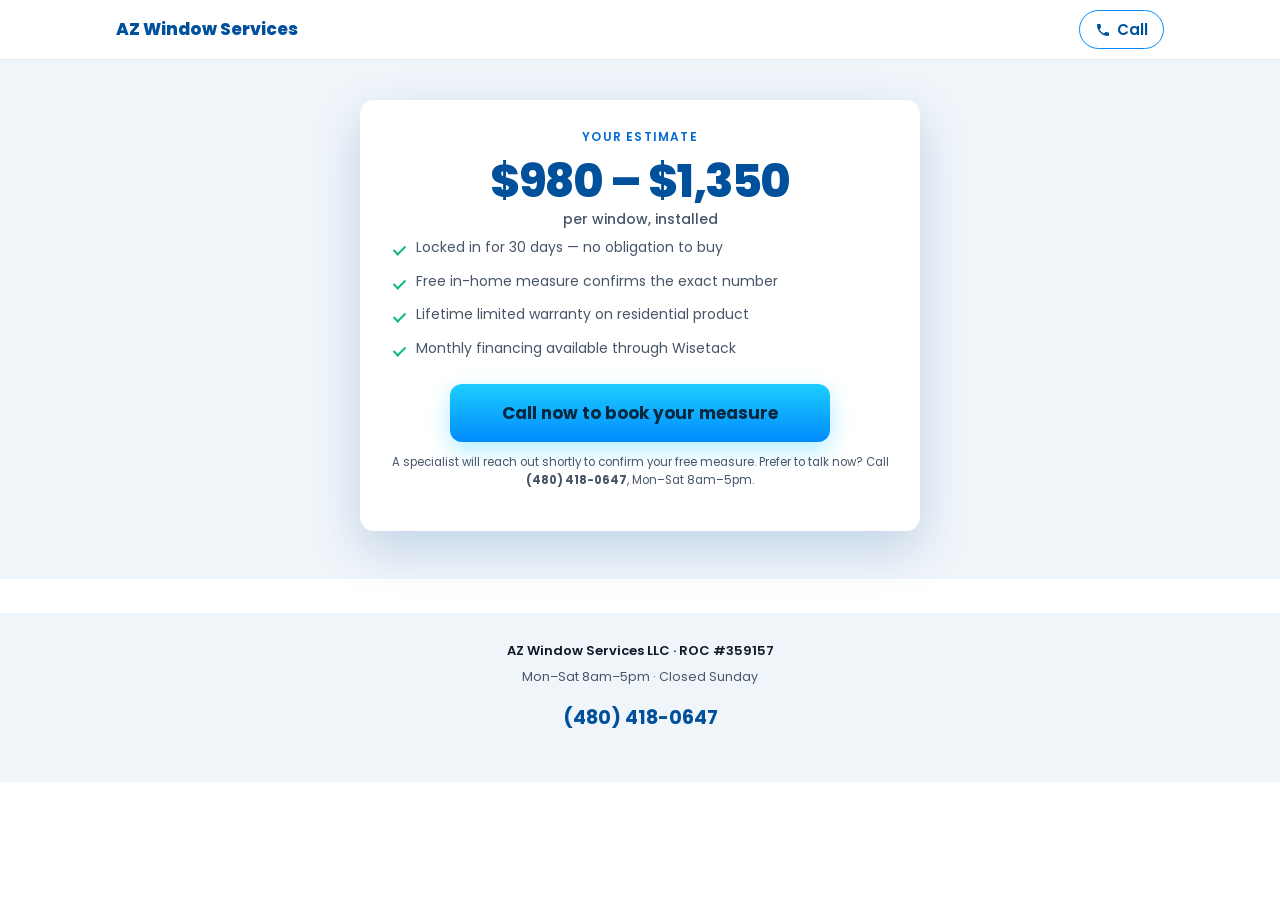
==== site/thank-you.html @ c044ebb1 "Create thank-you.html" ====
<!DOCTYPE html>
<html lang="en">
<head>
<meta charset="utf-8">
<meta name="viewport" content="width=device-width, initial-scale=1, viewport-fit=cover">
<title>Your window price range | AZ Window Services</title>
<meta name="robots" content="noindex,nofollow">
<meta name="theme-color" content="#01509C">

<!-- Meta Pixel Code -->
<script>
!function(f,b,e,v,n,t,s)
{if(f.fbq)return;n=f.fbq=function(){n.callMethod?
n.callMethod.apply(n,arguments):n.queue.push(arguments)};
if(!f._fbq)f._fbq=n;n.push=n;n.loaded=!0;n.version='2.0';
n.queue=[];t=b.createElement(e);t.async=!0;
t.src=v;s=b.getElementsByTagName(e)[0];
s.parentNode.insertBefore(t,s)}(window, document,'script',
'https://connect.facebook.net/en_US/fbevents.js');
fbq('init', '1545426067332176');
fbq('track', 'PageView');
</script>
<noscript><img height="1" width="1" style="display:none"
src="https://www.facebook.com/tr?id=1545426067332176&ev=PageView&noscript=1"
/></noscript>
<!-- End Meta Pixel Code -->

<link rel="preconnect" href="https://fonts.googleapis.com">
<link rel="preconnect" href="https://fonts.gstatic.com" crossorigin>
<link href="https://fonts.googleapis.com/css2?family=Poppins:wght@400;500;600;700;800&display=swap" rel="stylesheet">
<link rel="stylesheet" href="styles.css">
</head>
<body>

<header class="hdr">
  <div class="hdr-in">
    <img class="hdr-logo" src="assets/logo.png" alt="AZ Window Services"
         onerror="this.outerHTML='&lt;span class=&quot;hdr-word&quot;&gt;AZ Window Services&lt;/span&gt;'">
    <a class="hdr-call js-call" href="tel:4804180647">
      <svg viewBox="0 0 24 24" aria-hidden="true"><path d="M6.6 10.8a15.1 15.1 0 006.6 6.6l2.2-2.2c.3-.3.7-.4 1-.2 1.2.4 2.4.6 3.6.6.6 0 1 .4 1 1V20c0 .6-.4 1-1 1A17 17 0 013 4c0-.6.4-1 1-1h3.5c.6 0 1 .4 1 1 0 1.3.2 2.5.6 3.6.1.4 0 .8-.2 1l-2.3 2.2z"/></svg>
      <span>Call</span>
    </a>
  </div>
</header>

<section class="quiz-wrap">
  <div class="quiz-card est">
    <div class="est-kick">Your estimate</div>

    <div class="est-range" id="estRange">$980 – $1,350</div>
    <div class="est-unit">per window, installed</div>

    <div class="est-total" id="estTotal" hidden>
      <b id="estTotalVal"></b>
      <span id="estTotalNote"></span>
    </div>

    <ul class="est-ticks">
      <li>Locked in for 30 days — no obligation to buy</li>
      <li>Free in-home measure confirms the exact number</li>
      <li>Lifetime limited warranty on residential product</li>
      <li>Monthly financing available through Wisetack</li>
    </ul>

    <a class="btn btn-primary btn-jump js-call" href="tel:4804180647">
      Call now to book your measure
    </a>

    <p class="est-fine">
      A specialist will reach out shortly to confirm your free measure.
      Prefer to talk now? Call <b>(480) 418-0647</b>, Mon–Sat 8am–5pm.
    </p>
  </div>
</section>

<footer class="ftr">
  <img class="ftr-logo" src="assets/logo.png" alt="AZ Window Services" onerror="this.remove()">
  <p class="ftr-lic">AZ Window Services LLC · ROC #359157</p>
  <p class="ftr-hours">Mon–Sat 8am–5pm · Closed Sunday</p>
  <a class="ftr-phone js-call" href="tel:4804180647">(480) 418-0647</a>
</footer>

<script>
(function () {
  'use strict';
  var sp = new URLSearchParams(location.search);

  /* Lead fires here and ONLY here, carrying the eventID minted on the lander so
     it dedupes against the server-side Conversions API event. */
  var eid = sp.get('eid') || '';
  try {
    if (window.fbq) {
      window.fbq('track', 'Lead', { content_name: 'window replacement quiz' },
                 eid ? { eventID: eid } : undefined);
    }
  } catch (e) {}

  /* Re-render the range the visitor was shown, from the URL. Falls back to the
     defaults baked into the markup if the params are missing. */
  function money(n) { return '$' + Math.round(n).toLocaleString('en-US'); }
  var est = (sp.get('est') || '').split('-');
  var n = parseInt(sp.get('n'), 10);
  if (est.length === 2) {
    var lo = parseInt(est[0], 10), hi = parseInt(est[1], 10);
    if (lo > 0 && hi > 0) {
      document.getElementById('estRange').textContent = money(lo) + ' – ' + money(hi);
      if (n > 0) {
        document.getElementById('estTotalVal').textContent = money(lo * n) + ' – ' + money(hi * n);
        document.getElementById('estTotalNote').textContent =
          'estimated total for about ' + n + ' windows';
        document.getElementById('estTotal').hidden = false;
      }
    }
  }

  document.addEventListener('click', function (e) {
    var a = e.target.closest ? e.target.closest('a.js-call') : null;
    if (a && window.fbq) window.fbq('track', 'Contact', { source: 'thank_you' });
  });
})();
</script>
</body>
</html>
---- site/styles.css ----
/* AZ Window Services lander — mobile-first.
   Palette lifted from azwindowservices.com: bright #018BFE, mid #046BD2,
   deep #01509C, cyan accent #1ECDFF, wash #F0F5FA. Type is Poppins, same as
   the live site. Everything below 720px is the primary design target; the
   desktop rules at the bottom are the adaptation, not the other way round. */

:root {
  --blue:      #018BFE;
  --blue-mid:  #046BD2;
  --blue-deep: #01509C;
  --cyan:      #1ECDFF;
  --wash:      #F0F5FA;
  --ink:       #111827;
  --ink-soft:  #475569;
  --line:      #D1D5DB;
  --white:     #FFFFFF;
  --ok:        #10B981;
  --radius:    14px;
  --shadow:    0 10px 30px rgba(1, 80, 156, .12);
  --shadow-lg: 0 18px 50px rgba(1, 80, 156, .20);
  --bar-h:     68px;
}

* { box-sizing: border-box; }

html { -webkit-text-size-adjust: 100%; scroll-behavior: smooth; }

body {
  margin: 0;
  font-family: 'Poppins', -apple-system, BlinkMacSystemFont, 'Segoe UI', Roboto, sans-serif;
  color: var(--ink);
  background: var(--white);
  line-height: 1.55;
  /* room for the sticky bar so the footer is never trapped under it */
  padding-bottom: calc(var(--bar-h) + env(safe-area-inset-bottom));
}

h1, h2, h3 { line-height: 1.2; margin: 0 0 .5em; font-weight: 700; letter-spacing: -.02em; }
p { margin: 0 0 1em; }
img { max-width: 100%; display: block; }

/* ============================== HEADER ============================== */
.hdr {
  position: sticky; top: 0; z-index: 40;
  background: rgba(255,255,255,.94);
  backdrop-filter: saturate(160%) blur(10px);
  border-bottom: 1px solid rgba(1,80,156,.10);
}
.hdr-in {
  max-width: 1080px; margin: 0 auto;
  display: flex; align-items: center; justify-content: space-between;
  gap: 12px; padding: 10px 16px;
}
.hdr-logo { height: 34px; width: auto; }
.hdr-word { font-weight: 800; color: var(--blue-deep); font-size: 17px; }
.hdr-call {
  display: inline-flex; align-items: center; gap: 6px;
  font-weight: 600; font-size: 15px; text-decoration: none;
  color: var(--blue-deep);
  border: 1.5px solid var(--blue); border-radius: 999px;
  padding: 7px 15px;
}
.hdr-call svg { width: 16px; height: 16px; fill: currentColor; }

/* =============================== HERO =============================== */
.hero {
  position: relative; isolation: isolate; overflow: hidden;
  background: linear-gradient(160deg, var(--blue-deep) 0%, var(--blue-mid) 55%, var(--blue) 100%);
  color: var(--white);
  padding: 34px 18px 40px;
}
.hero-media {
  position: absolute; inset: 0; width: 100%; height: 100%;
  object-fit: cover; z-index: -2;
}
.hero-scrim {
  position: absolute; inset: 0; z-index: -1;
  background: linear-gradient(180deg, rgba(1,80,156,.86) 0%, rgba(1,80,156,.72) 45%, rgba(4,107,210,.88) 100%);
}
.hero-in { max-width: 620px; margin: 0 auto; text-align: center; }

.hero-eyebrow {
  display: inline-flex; align-items: center; gap: 7px;
  font-size: 12.5px; font-weight: 500; letter-spacing: .01em;
  background: rgba(255,255,255,.14);
  border: 1px solid rgba(255,255,255,.22);
  border-radius: 999px; padding: 6px 13px; margin-bottom: 18px;
}
.hero-eyebrow .dot {
  width: 7px; height: 7px; border-radius: 50%;
  background: var(--cyan); box-shadow: 0 0 0 3px rgba(30,205,255,.28);
}

.hero h1 { font-size: clamp(28px, 7.6vw, 42px); font-weight: 800; margin-bottom: 12px; }
.hero-sub { font-size: 16px; color: rgba(255,255,255,.9); margin-bottom: 20px; }

.hero-bullets {
  list-style: none; margin: 0 0 24px; padding: 0;
  display: flex; flex-wrap: wrap; justify-content: center; gap: 8px;
}
.hero-bullets li {
  font-size: 13px; font-weight: 500;
  background: rgba(255,255,255,.13);
  border: 1px solid rgba(255,255,255,.2);
  border-radius: 10px; padding: 8px 12px;
}
.hero-bullets b { color: var(--cyan); font-weight: 700; }

.hero-trust { margin-top: 18px; font-size: 13px; color: rgba(255,255,255,.86); }
.hero-trust span { color: #FFC53D; letter-spacing: 2px; }

/* =============================== BUTTONS ============================ */
.btn {
  display: inline-flex; align-items: center; justify-content: center; gap: 8px;
  font-family: inherit; font-size: 17px; font-weight: 700;
  border: 0; border-radius: 12px; cursor: pointer;
  padding: 16px 26px; text-decoration: none;
  transition: transform .12s ease, box-shadow .12s ease, background .12s ease;
}
.btn-primary {
  background: linear-gradient(180deg, var(--cyan), var(--blue));
  color: #04283F; box-shadow: 0 8px 22px rgba(30,205,255,.35);
}
.btn-primary:active { transform: translateY(1px); }
.btn-jump { width: 100%; max-width: 380px; }
.btn-jump svg { width: 18px; height: 18px; fill: currentColor; }
.btn[disabled] { opacity: .45; cursor: not-allowed; box-shadow: none; }

/* ================================ QUIZ ============================== */
.quiz-wrap { background: var(--wash); padding: 28px 14px 36px; scroll-margin-top: 60px; }
.quiz-card {
  max-width: 560px; margin: 0 auto; background: var(--white);
  border-radius: var(--radius); box-shadow: var(--shadow-lg);
  padding: 20px 18px 22px;
}

.prog { height: 6px; background: #E3ECF6; border-radius: 999px; overflow: hidden; }
.prog-bar {
  height: 100%; width: 16%; border-radius: 999px;
  background: linear-gradient(90deg, var(--blue), var(--cyan));
  transition: width .32s cubic-bezier(.4,0,.2,1);
}
.quiz-meta {
  display: flex; justify-content: space-between; align-items: center;
  font-size: 11.5px; color: var(--ink-soft); margin: 9px 0 18px;
}
.secure { display: inline-flex; align-items: center; gap: 5px; }
.secure svg { width: 13px; height: 13px; fill: var(--ok); }

.q-title { font-size: 21px; font-weight: 700; margin: 0 0 4px; }
.q-help  { font-size: 13.5px; color: var(--ink-soft); margin: 0 0 16px; }

/* option list — big tap targets, single column on phones */
.opts { display: grid; gap: 10px; margin-bottom: 16px; }
.opts.two { grid-template-columns: 1fr 1fr; }
.opt {
  display: flex; align-items: center; gap: 11px;
  width: 100%; text-align: left; font-family: inherit;
  font-size: 15.5px; font-weight: 500; color: var(--ink);
  background: var(--white); border: 2px solid var(--line);
  border-radius: 12px; padding: 15px 14px; cursor: pointer;
  transition: border-color .12s ease, background .12s ease, transform .1s ease;
  min-height: 56px;
}
.opt:active { transform: scale(.99); }
.opt.sel { border-color: var(--blue); background: #F2F9FF; }
.opt-ico { font-size: 20px; line-height: 1; flex: none; }
.opt-check {
  margin-left: auto; flex: none;
  width: 22px; height: 22px; border-radius: 50%;
  border: 2px solid var(--line); position: relative;
}
.opt.sel .opt-check { border-color: var(--blue); background: var(--blue); }
.opt.sel .opt-check::after {
  content: ''; position: absolute; left: 6px; top: 2.5px;
  width: 5px; height: 10px; border: solid #fff;
  border-width: 0 2.5px 2.5px 0; transform: rotate(45deg);
}

/* text inputs */
.field { margin-bottom: 13px; }
.field label { display: block; font-size: 13px; font-weight: 600; margin-bottom: 5px; }
.field input {
  width: 100%; font-family: inherit; font-size: 16px; /* 16px = no iOS zoom */
  padding: 14px 13px; border: 2px solid var(--line); border-radius: 11px;
  background: var(--white); color: var(--ink);
}
.field input:focus { outline: none; border-color: var(--blue); }
.field.bad input { border-color: #DC2626; }
.field .err { color: #DC2626; font-size: 12px; margin-top: 4px; display: none; }
.field.bad .err { display: block; }

.consent {
  display: flex; gap: 9px; align-items: flex-start;
  font-size: 11.5px; color: var(--ink-soft); line-height: 1.45; margin: 4px 0 14px;
}
.consent input { width: 19px; height: 19px; flex: none; margin-top: 1px; accent-color: var(--blue); }

.quiz-back {
  display: block; margin: 14px auto 0; background: none; border: 0;
  font-family: inherit; font-size: 13.5px; color: var(--ink-soft);
  cursor: pointer; padding: 6px;
}

/* ------------------------- estimate reveal ------------------------- */
.est { text-align: center; }
.est-kick {
  font-size: 12px; font-weight: 600; letter-spacing: .1em;
  text-transform: uppercase; color: var(--blue-mid); margin-bottom: 10px;
}
.est-range {
  font-size: clamp(34px, 10vw, 46px); font-weight: 800;
  color: var(--blue-deep); line-height: 1.05; letter-spacing: -.03em;
}
.est-unit { font-size: 14px; font-weight: 500; color: var(--ink-soft); margin-top: 4px; }
.est-total {
  background: var(--wash); border-radius: 12px;
  padding: 14px; margin: 18px 0;
}
.est-total b { display: block; font-size: 20px; color: var(--ink); }
.est-total span { font-size: 12.5px; color: var(--ink-soft); }
.est-ticks { list-style: none; padding: 0; margin: 0 0 18px; text-align: left; }
.est-ticks li {
  font-size: 14px; padding: 6px 0 6px 26px; position: relative; color: var(--ink-soft);
}
.est-ticks li::before {
  content: ''; position: absolute; left: 6px; top: 12px;
  width: 5px; height: 10px; border: solid var(--ok);
  border-width: 0 2.5px 2.5px 0; transform: rotate(45deg);
}
.est-fine { font-size: 11.5px; color: var(--ink-soft); margin-top: 12px; }

/* spinner shown while the lead posts */
.sending { text-align: center; padding: 26px 0; }
.spin {
  width: 34px; height: 34px; margin: 0 auto 14px;
  border: 3px solid #E3ECF6; border-top-color: var(--blue);
  border-radius: 50%; animation: spin .8s linear infinite;
}
@keyframes spin { to { transform: rotate(360deg); } }

/* ================================ WHY =============================== */
.why { max-width: 1080px; margin: 0 auto; padding: 38px 18px 10px; }
.why h2 { font-size: 24px; text-align: center; margin-bottom: 20px; }
.why-grid { display: grid; gap: 12px; }
.why-card {
  background: var(--white); border: 1px solid #E3ECF6;
  border-radius: var(--radius); padding: 18px 16px; box-shadow: var(--shadow);
}
.why-ico {
  width: 40px; height: 40px; border-radius: 10px; margin-bottom: 10px;
  display: grid; place-items: center; font-size: 19px;
  background: var(--wash); color: var(--blue-mid);
}
.why-card h3 { font-size: 16px; margin-bottom: 4px; }
.why-card p { font-size: 13.5px; color: var(--ink-soft); margin: 0; }

/* =============================== FOOTER ============================= */
.ftr {
  margin-top: 34px; padding: 28px 18px 34px;
  background: var(--wash); text-align: center; color: var(--ink-soft);
}
.ftr-logo { height: 32px; width: auto; margin: 0 auto 14px; }
.ftr-lic { font-size: 13px; font-weight: 600; color: var(--ink); margin-bottom: 6px; }
.ftr-addr, .ftr-hours { font-size: 12.5px; margin-bottom: 6px; }
.ftr-phone {
  display: inline-block; margin: 10px 0 16px; font-size: 19px;
  font-weight: 700; color: var(--blue-deep); text-decoration: none;
}
.ftr-legal { font-size: 10.5px; line-height: 1.5; max-width: 520px; margin: 0 auto; }

/* =========================== STICKY CALL BAR ======================== */
.sticky-bar {
  position: fixed; left: 0; right: 0; bottom: 0; z-index: 50;
  display: flex; gap: 9px; align-items: center;
  padding: 10px 12px calc(10px + env(safe-area-inset-bottom));
  background: rgba(255,255,255,.97);
  backdrop-filter: saturate(160%) blur(10px);
  border-top: 1px solid rgba(1,80,156,.12);
  transform: translateY(0); transition: transform .25s ease;
}
.sticky-bar.hide { transform: translateY(115%); }
.sticky-call {
  flex: 1; display: inline-flex; align-items: center; justify-content: center; gap: 7px;
  font-size: 15px; font-weight: 700; text-decoration: none;
  color: var(--blue-deep); border: 2px solid var(--blue);
  border-radius: 11px; padding: 12px 8px; min-height: 48px;
}
.sticky-call svg { width: 17px; height: 17px; fill: currentColor; }
.sticky-quiz {
  flex: 1; display: inline-flex; align-items: center; justify-content: center;
  font-size: 15px; font-weight: 700; text-decoration: none;
  border-radius: 11px; padding: 12px 8px; min-height: 48px;
}

/* ============================== DESKTOP ============================= */
@media (min-width: 720px) {
  body { padding-bottom: 0; }
  .sticky-bar { display: none; }
  .hero { padding: 60px 24px 66px; }
  .hero-bullets li { font-size: 14px; padding: 9px 15px; }
  .quiz-wrap { padding: 40px 20px 48px; }
  .quiz-card { padding: 28px 30px 30px; }
  .q-title { font-size: 24px; }
  .why-grid { grid-template-columns: repeat(4, 1fr); }
  .why h2 { font-size: 30px; margin-bottom: 26px; }
}

@media (prefers-reduced-motion: reduce) {
  * { animation-duration: .01ms !important; transition-duration: .01ms !important; }
  html { scroll-behavior: auto; }
  .hero-media { display: none; }
}
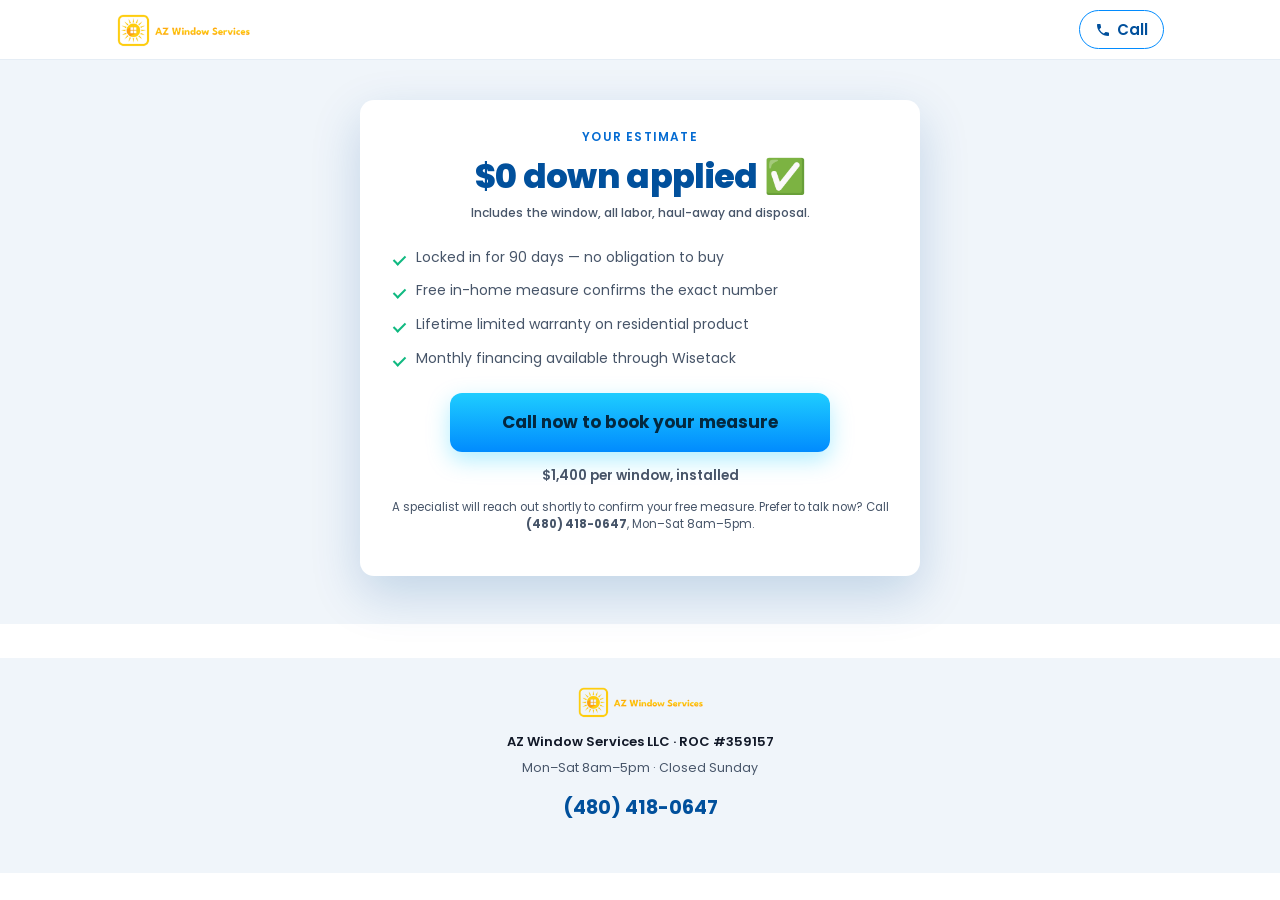
==== commit b65ce3b9: "Sync repo to the live site: site" ====
--- a/site/thank-you.html
+++ b/site/thank-you.html
@@ -3,12 +3,21 @@
 <head>
 <meta charset="utf-8">
 <meta name="viewport" content="width=device-width, initial-scale=1, viewport-fit=cover">
-<title>Your window price range | AZ Window Services</title>
+<title>Your window price | AZ Window Services</title>
 <meta name="robots" content="noindex,nofollow">
 <meta name="theme-color" content="#01509C">
 
+<!-- Preview mode — see the note in index.html. app.js carries ?preview=1 here,
+     and it must be read before the pixel: no init means the Lead call below is
+     a no-op, so a sandboxed walkthrough reports no conversion. -->
+<script>
+window.AZW_PREVIEW = /(^|[?&])preview=1(&|$)/.test(location.search) ||
+                     /^\/preview(\/|$)/.test(location.pathname);
+</script>
+
 <!-- Meta Pixel Code -->
 <script>
+if (!window.AZW_PREVIEW) {
 !function(f,b,e,v,n,t,s)
 {if(f.fbq)return;n=f.fbq=function(){n.callMethod?
 n.callMethod.apply(n,arguments):n.queue.push(arguments)};
@@ -19,6 +28,7 @@
 'https://connect.facebook.net/en_US/fbevents.js');
 fbq('init', '1545426067332176');
 fbq('track', 'PageView');
+}
 </script>
 <noscript><img height="1" width="1" style="display:none"
 src="https://www.facebook.com/tr?id=1545426067332176&ev=PageView&noscript=1"
@@ -47,16 +57,20 @@
   <div class="quiz-card est">
     <div class="est-kick">Your estimate</div>
 
-    <div class="est-range" id="estRange">$980 – $1,350</div>
-    <div class="est-unit">per window, installed</div>
+    <!-- EDIT: reveal headline. The per-window rate moved below the CTA
+         (.est-rate) so this line carries the card. -->
+    <div class="est-headline">$0 down applied &#9989;</div>
 
     <div class="est-total" id="estTotal" hidden>
       <b id="estTotalVal"></b>
       <span id="estTotalNote"></span>
     </div>
 
+    <p class="est-save" id="estSave" hidden></p>
+    <p class="est-incl">Includes the window, all labor, haul-away and disposal.</p>
+
     <ul class="est-ticks">
-      <li>Locked in for 30 days — no obligation to buy</li>
+      <li>Locked in for 90 days — no obligation to buy</li>
       <li>Free in-home measure confirms the exact number</li>
       <li>Lifetime limited warranty on residential product</li>
       <li>Monthly financing available through Wisetack</li>
@@ -65,6 +79,8 @@
     <a class="btn btn-primary btn-jump js-call" href="tel:4804180647">
       Call now to book your measure
     </a>
+
+    <p class="est-rate" id="estRate">$1,400 per window, installed</p>
 
     <p class="est-fine">
       A specialist will reach out shortly to confirm your free measure.
@@ -86,29 +102,74 @@
   var sp = new URLSearchParams(location.search);
 
   /* Lead fires here and ONLY here, carrying the eventID minted on the lander so
-     it dedupes against the server-side Conversions API event. */
-  var eid = sp.get('eid') || '';
+     it dedupes against the server-side Conversions API event.
+
+     It also fires ONLY for a visit carrying the conversion gate that app.js
+     opens after a write has actually landed. Reaching this page is not by
+     itself a conversion: a refresh, a bookmark, a shared link, a back-button
+     return, or a submission whose writes all failed all arrive here without the
+     gate and count nothing. The token is consumed on use, so one lead can never
+     be counted twice. Do not "simplify" this back into an unconditional fire —
+     that is what was inflating the Lead count. */
+  var eid  = sp.get('eid') || '';
+  var gate = false;
   try {
-    if (window.fbq) {
-      window.fbq('track', 'Lead', { content_name: 'window replacement quiz' },
-                 eid ? { eventID: eid } : undefined);
+    var tok = sessionStorage.getItem('azw_lead_ok');
+    if (tok && (!eid || tok === eid)) {
+      sessionStorage.removeItem('azw_lead_ok');
+      gate = true;
     }
   } catch (e) {}
+  // Fallback for browsers where storage is unavailable; stripped below so a
+  // reload cannot replay it.
+  if (!gate && sp.get('ok') === '1') gate = true;
 
-  /* Re-render the range the visitor was shown, from the URL. Falls back to the
-     defaults baked into the markup if the params are missing. */
+  if (gate) {
+    try {
+      if (window.fbq) {
+        window.fbq('track', 'Lead', { content_name: 'window replacement quiz' },
+                   eid ? { eventID: eid } : undefined);
+      }
+    } catch (e) {}
+    try {
+      sp.delete('ok');
+      var rest = sp.toString();
+      history.replaceState(null, '', location.pathname + (rest ? '?' + rest : ''));
+    } catch (e) {}
+  }
+
+  /* Re-render the price the visitor was shown, from the URL. app.js does the
+     banding; this page only formats what it was handed, so the two can't
+     disagree. Falls back to the markup defaults if the params are missing.
+
+     20 or more windows is quoted on site: rate only, no total — same as the
+     client's own estimate form, and the reason `Estimate` rows for big jobs
+     read "$1,150 / window (quoted on site)". */
   function money(n) { return '$' + Math.round(n).toLocaleString('en-US'); }
-  var est = (sp.get('est') || '').split('-');
-  var n = parseInt(sp.get('n'), 10);
-  if (est.length === 2) {
-    var lo = parseInt(est[0], 10), hi = parseInt(est[1], 10);
-    if (lo > 0 && hi > 0) {
-      document.getElementById('estRange').textContent = money(lo) + ' – ' + money(hi);
-      if (n > 0) {
-        document.getElementById('estTotalVal').textContent = money(lo * n) + ' – ' + money(hi * n);
-        document.getElementById('estTotalNote').textContent =
-          'estimated total for about ' + n + ' windows';
-        document.getElementById('estTotal').hidden = false;
+  var BASELINE = 1800;   // single-window rate the savings line compares against
+  var rate = parseInt(sp.get('rate'), 10);
+  var n    = parseInt(sp.get('n'), 10);
+
+  if (rate > 0) {
+    document.getElementById('estRate').textContent =
+      money(rate) + ' per window, installed';
+
+    if (n >= 20) {
+      document.getElementById('estTotalNote').textContent =
+        'Projects of 20 or more windows are quoted on site.';
+      document.getElementById('estTotal').hidden = false;
+    } else if (n > 0) {
+      document.getElementById('estTotalVal').textContent = money(rate * n);
+      document.getElementById('estTotalNote').textContent =
+        'estimated total for ' + n + ' window' + (n === 1 ? '' : 's');
+      document.getElementById('estTotal').hidden = false;
+
+      var saved = (BASELINE - rate) * n;
+      if (n > 2 && saved > 0) {
+        document.getElementById('estSave').textContent =
+          'At ' + n + ' windows you’re saving ' + money(saved) +
+          ' against our single-window rate.';
+        document.getElementById('estSave').hidden = false;
       }
     }
   }
--- a/site/styles.css
+++ b/site/styles.css
@@ -15,6 +15,10 @@
   --line:      #D1D5DB;
   --white:     #FFFFFF;
   --ok:        #10B981;
+  /* Hero amber, taken off the logo's sun mark. */
+  --amber:      #E8920F;
+  --amber-deep: #B25C05;
+  --amber-lit:  #F5A623;
   --radius:    14px;
   --shadow:    0 10px 30px rgba(1, 80, 156, .12);
   --shadow-lg: 0 18px 50px rgba(1, 80, 156, .20);
@@ -63,9 +67,12 @@
 .hdr-call svg { width: 16px; height: 16px; fill: currentColor; }
 
 /* =============================== HERO =============================== */
+/* Hero overlay is the logo's orange/yellow, not the site blue. It also runs
+   darker at the bottom than the old blue did, so the one button down there has
+   something quiet to sit against. */
 .hero {
   position: relative; isolation: isolate; overflow: hidden;
-  background: linear-gradient(160deg, var(--blue-deep) 0%, var(--blue-mid) 55%, var(--blue) 100%);
+  background: linear-gradient(160deg, var(--amber-deep) 0%, var(--amber) 55%, var(--amber-lit) 100%);
   color: var(--white);
   padding: 34px 18px 40px;
 }
@@ -75,36 +82,41 @@
 }
 .hero-scrim {
   position: absolute; inset: 0; z-index: -1;
-  background: linear-gradient(180deg, rgba(1,80,156,.86) 0%, rgba(1,80,156,.72) 45%, rgba(4,107,210,.88) 100%);
+  background: linear-gradient(180deg, rgba(214,116,10,.88) 0%, rgba(232,146,17,.74) 40%, rgba(140,66,4,.92) 100%);
 }
 .hero-in { max-width: 620px; margin: 0 auto; text-align: center; }
 
+/* Was a bordered pill. Same words, no chrome — the hero had four things that
+   read as buttons and only one of them was clickable. */
 .hero-eyebrow {
   display: inline-flex; align-items: center; gap: 7px;
-  font-size: 12.5px; font-weight: 500; letter-spacing: .01em;
-  background: rgba(255,255,255,.14);
-  border: 1px solid rgba(255,255,255,.22);
-  border-radius: 999px; padding: 6px 13px; margin-bottom: 18px;
-}
-.hero-eyebrow .dot {
-  width: 7px; height: 7px; border-radius: 50%;
-  background: var(--cyan); box-shadow: 0 0 0 3px rgba(30,205,255,.28);
-}
+  font-size: 12.5px; font-weight: 600; letter-spacing: .04em;
+  text-transform: uppercase; color: rgba(255,255,255,.9);
+  margin-bottom: 16px;
+}
+/* The dot was the pill's "live" indicator. With the pill gone it just reads as
+   a stray bullet beside two wrapped lines, so it goes. */
+.hero-eyebrow .dot { display: none; }
 
 .hero h1 { font-size: clamp(28px, 7.6vw, 42px); font-weight: 800; margin-bottom: 12px; }
 .hero-sub { font-size: 16px; color: rgba(255,255,255,.9); margin-bottom: 20px; }
 
+/* Same three claims, as a plain line of text instead of three boxes. */
 .hero-bullets {
-  list-style: none; margin: 0 0 24px; padding: 0;
-  display: flex; flex-wrap: wrap; justify-content: center; gap: 8px;
+  list-style: none; margin: 0 0 26px; padding: 0;
+  display: flex; flex-wrap: wrap; justify-content: center;
+  gap: 6px 18px;
 }
 .hero-bullets li {
-  font-size: 13px; font-weight: 500;
-  background: rgba(255,255,255,.13);
-  border: 1px solid rgba(255,255,255,.2);
-  border-radius: 10px; padding: 8px 12px;
-}
-.hero-bullets b { color: var(--cyan); font-weight: 700; }
+  display: inline-flex; align-items: center; gap: 7px;
+  font-size: 14px; font-weight: 500; color: rgba(255,255,255,.94);
+}
+.hero-bullets li::before {
+  content: ""; flex: none;
+  width: 15px; height: 15px; border-radius: 50%;
+  background: rgba(255,255,255,.22) url("data:image/svg+xml,%3Csvg xmlns='http://www.w3.org/2000/svg' viewBox='0 0 24 24'%3E%3Cpath fill='%23fff' d='M9.6 16.6 5 12l1.4-1.4 3.2 3.2 8-8L19 7.2z'/%3E%3C/svg%3E") center/11px no-repeat;
+}
+.hero-bullets b { color: var(--white); font-weight: 700; }
 
 .hero-trust { margin-top: 18px; font-size: 13px; color: rgba(255,255,255,.86); }
 .hero-trust span { color: #FFC53D; letter-spacing: 2px; }
@@ -122,6 +134,17 @@
   color: #04283F; box-shadow: 0 8px 22px rgba(30,205,255,.35);
 }
 .btn-primary:active { transform: translateY(1px); }
+
+/* The hero CTA is deliberately unlike every other control on the page: solid
+   white on the amber hero, where everything else is either plain text or a
+   blue-on-white button. Nothing else up here competes with it. */
+.hero .btn-primary {
+  background: var(--white);
+  color: var(--blue-deep);
+  font-size: 18px; padding: 18px 28px;
+  box-shadow: 0 10px 28px rgba(90,42,2,.34);
+}
+.hero .btn-primary svg { fill: var(--blue-deep); opacity: .75; }
 .btn-jump { width: 100%; max-width: 380px; }
 .btn-jump svg { width: 18px; height: 18px; fill: currentColor; }
 .btn[disabled] { opacity: .45; cursor: not-allowed; box-shadow: none; }
@@ -141,16 +164,53 @@
   transition: width .32s cubic-bezier(.4,0,.2,1);
 }
 .quiz-meta {
-  display: flex; justify-content: space-between; align-items: center;
+  display: flex; justify-content: flex-start; align-items: center;
   font-size: 11.5px; color: var(--ink-soft); margin: 9px 0 18px;
 }
-.secure { display: inline-flex; align-items: center; gap: 5px; }
-.secure svg { width: 13px; height: 13px; fill: var(--ok); }
 
 .q-title { font-size: 21px; font-weight: 700; margin: 0 0 4px; }
 .q-help  { font-size: 13.5px; color: var(--ink-soft); margin: 0 0 16px; }
 
 /* option list — big tap targets, single column on phones */
+/* ---- window-count slider (step 1) ---------------------------------- */
+/* The count drives a banded rate, so the price under the number moves as the
+   visitor drags — the discount for a bigger job is the point of the screen. */
+.count { text-align: center; padding: 10px 2px 4px; margin-bottom: 16px; }
+.count-n {
+  font-size: 54px; font-weight: 800; line-height: 1.05;
+  color: var(--blue-mid); letter-spacing: -.02em;
+}
+.count-rate {
+  font-size: 14.5px; font-weight: 600; color: var(--ink-soft);
+  margin: 2px 0 22px;
+}
+.count-slider {
+  -webkit-appearance: none; appearance: none;
+  width: 100%; height: 8px; border-radius: 999px; margin: 0;
+  background: linear-gradient(90deg, var(--blue) var(--pct, 37%),
+                              var(--line) var(--pct, 37%));
+  cursor: pointer; outline: none;
+}
+.count-slider:focus-visible { box-shadow: 0 0 0 4px rgba(1, 139, 254, .22); }
+/* Thumb rules can't be combined — a browser drops the whole selector if it
+   doesn't recognise one of the pseudo-elements. */
+.count-slider::-webkit-slider-thumb {
+  -webkit-appearance: none; appearance: none;
+  width: 30px; height: 30px; border-radius: 50%;
+  background: var(--white); border: 3px solid var(--blue);
+  box-shadow: 0 3px 10px rgba(1, 80, 156, .28); cursor: grab;
+}
+.count-slider::-moz-range-thumb {
+  width: 30px; height: 30px; border-radius: 50%;
+  background: var(--white); border: 3px solid var(--blue);
+  box-shadow: 0 3px 10px rgba(1, 80, 156, .28); cursor: grab;
+}
+.count-ends {
+  display: flex; justify-content: space-between;
+  font-size: 12px; font-weight: 600; color: var(--ink-soft);
+  margin-top: 9px; padding: 0 2px;
+}
+
 .opts { display: grid; gap: 10px; margin-bottom: 16px; }
 .opts.two { grid-template-columns: 1fr 1fr; }
 .opt {
@@ -201,6 +261,10 @@
   font-family: inherit; font-size: 13.5px; color: var(--ink-soft);
   cursor: pointer; padding: 6px;
 }
+/* `display: block` above outranks the browser's own [hidden] rule, so app.js
+   setting .hidden on step 1 had no effect and a dead "Back" sat under the
+   first question. Any element the quiz hides needs this. */
+.quiz-back[hidden] { display: none; }
 
 /* ------------------------- estimate reveal ------------------------- */
 .est { text-align: center; }
@@ -208,17 +272,27 @@
   font-size: 12px; font-weight: 600; letter-spacing: .1em;
   text-transform: uppercase; color: var(--blue-mid); margin-bottom: 10px;
 }
-.est-range {
-  font-size: clamp(34px, 10vw, 46px); font-weight: 800;
-  color: var(--blue-deep); line-height: 1.05; letter-spacing: -.03em;
-}
-.est-unit { font-size: 14px; font-weight: 500; color: var(--ink-soft); margin-top: 4px; }
+/* The reveal leads with the financing line and the per-window rate sits under
+   the CTA (.est-rate). Sized below the old price clamp of 46px: this string is
+   several times longer than "$1,400" and broke mid-phrase on a 390px screen. */
+.est-headline {
+  font-size: clamp(26px, 7vw, 34px); font-weight: 800;
+  color: var(--blue-deep); line-height: 1.15; letter-spacing: -.02em;
+}
 .est-total {
   background: var(--wash); border-radius: 12px;
   padding: 14px; margin: 18px 0;
 }
 .est-total b { display: block; font-size: 20px; color: var(--ink); }
 .est-total span { font-size: 12.5px; color: var(--ink-soft); }
+.est-save {
+  font-size: 13.5px; font-weight: 700; color: var(--ok);
+  margin: 12px 0 0;
+}
+.est-incl {
+  font-size: 12px; font-weight: 500; color: var(--ink-soft);
+  margin: 8px 0 18px;
+}
 .est-ticks { list-style: none; padding: 0; margin: 0 0 18px; text-align: left; }
 .est-ticks li {
   font-size: 14px; padding: 6px 0 6px 26px; position: relative; color: var(--ink-soft);
@@ -227,6 +301,10 @@
   content: ''; position: absolute; left: 6px; top: 12px;
   width: 5px; height: 10px; border: solid var(--ok);
   border-width: 0 2.5px 2.5px 0; transform: rotate(45deg);
+}
+.est-rate {
+  font-size: 13.5px; font-weight: 600; color: var(--ink-soft);
+  margin: 14px 0 0;
 }
 .est-fine { font-size: 11.5px; color: var(--ink-soft); margin-top: 12px; }
 
